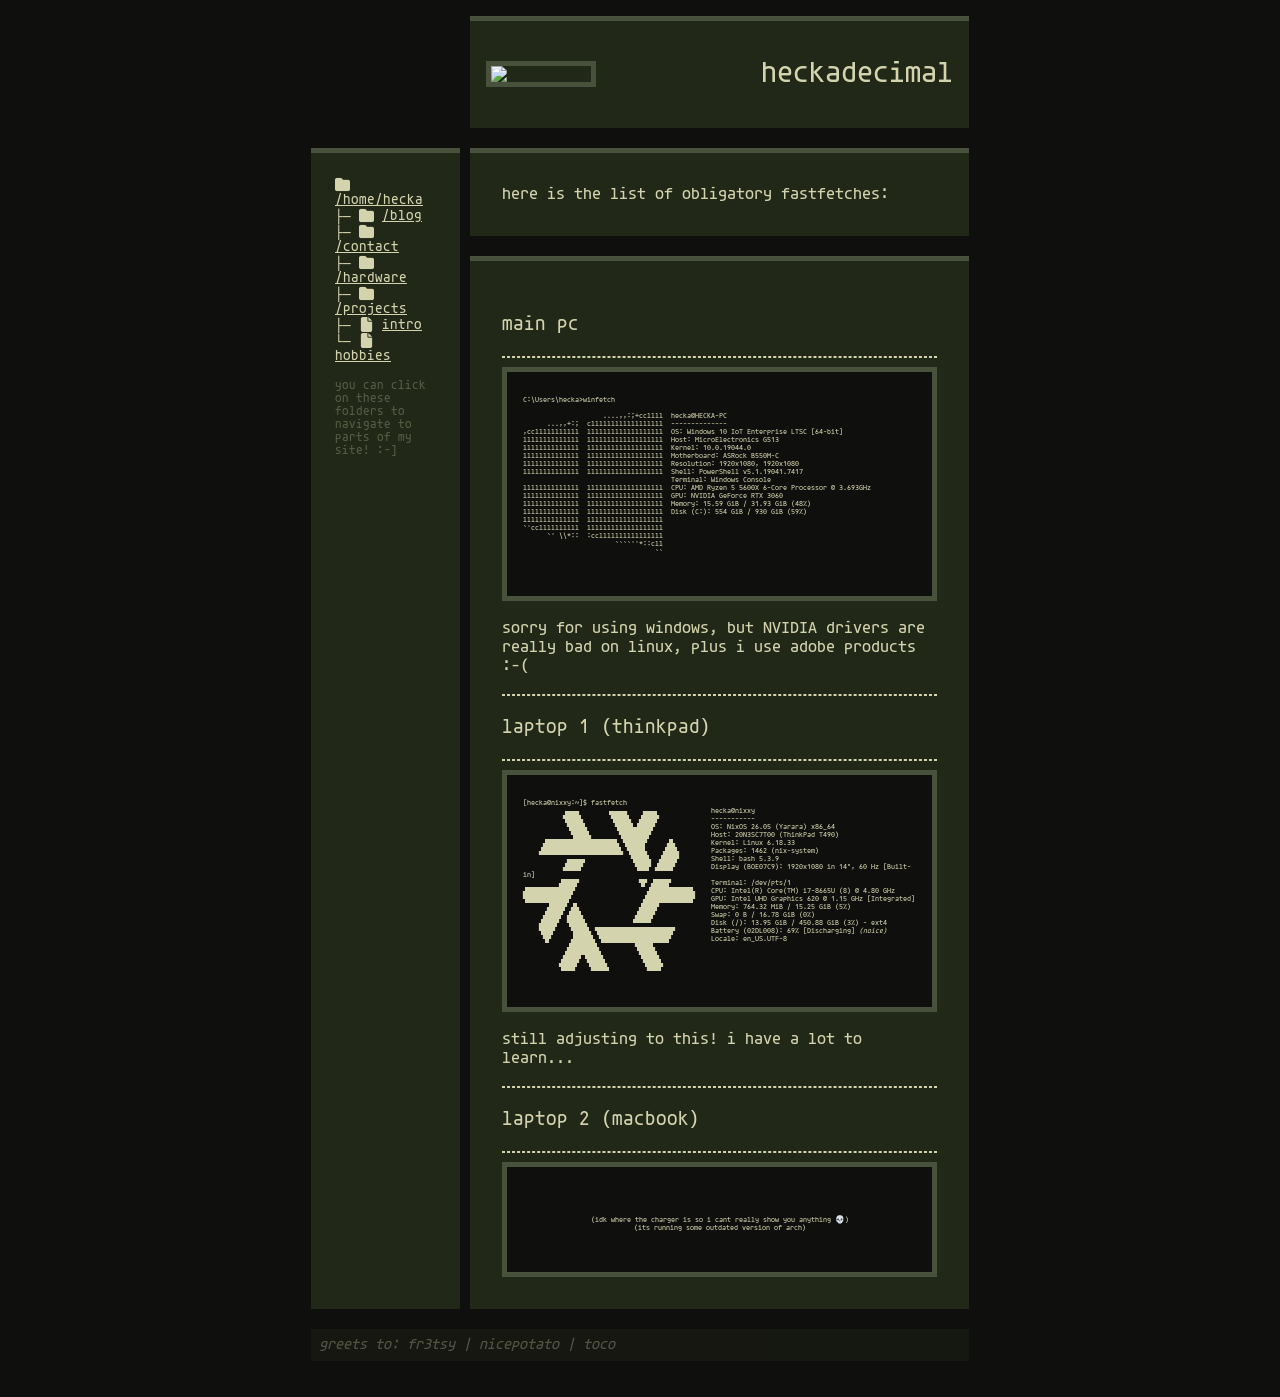
==== hardware/index.html @ edc3c93d "small patches" ====
<!DOCTYPE html>
<html lang="en">
<head>
    <meta charset="UTF-8">
    <meta name="viewport" content="width=device-width, initial-scale=1.0">
    <link rel="stylesheet" href="/style.css">
    <title>heckle hellhole</title>
</head>
<body>
    <div class="container">

        <div class="box titlebar">
            
            <img class="box" src="/img/pfp.jpg" width="100px">
            <h1>heckadecimal</h1>
        </div>
        

        <div class="sidebar box" scrolling="no">
            <iframe src="/other/file-sys.html"></iframe>
        </div>
        
        <div class="main box box1">here is the list of obligatory fastfetches:</div>

        <div class="main box box2">
            
            <h3>main pc</h3>
            <hr>
            <div class="code" id="main">
C:\Users\hecka>winfetch

                    ....,,:;+ccllll  hecka@HECKA-PC
      ...,,+:;  cllllllllllllllllll  --------------
,cclllllllllll  lllllllllllllllllll  OS: Windows 10 IoT Enterprise LTSC [64-bit]
llllllllllllll  lllllllllllllllllll  Host: MicroElectronics G513
llllllllllllll  lllllllllllllllllll  Kernel: 10.0.19044.0
llllllllllllll  lllllllllllllllllll  Motherboard: ASRock B550M-C
llllllllllllll  lllllllllllllllllll  Resolution: 1920x1080, 1920x1080
llllllllllllll  lllllllllllllllllll  Shell: PowerShell v5.1.19041.7417
                                     Terminal: Windows Console
llllllllllllll  lllllllllllllllllll  CPU: AMD Ryzen 5 5600X 6-Core Processor @ 3.693GHz
llllllllllllll  lllllllllllllllllll  GPU: NVIDIA GeForce RTX 3060
llllllllllllll  lllllllllllllllllll  Memory: 15.59 GiB / 31.93 GiB (48%)
llllllllllllll  lllllllllllllllllll  Disk (C:): 554 GiB / 930 GiB (59%)
llllllllllllll  lllllllllllllllllll  
`'ccllllllllll  lllllllllllllllllll  
      `' \\*::  :ccllllllllllllllll  
                       ````''*::cll  
                                 ``  
  
                            
            </div>
            <p>sorry for using windows, but NVIDIA drivers are really bad on linux, plus i use adobe products :-(</p>
            <hr>
            <h3>laptop 1 (thinkpad)</h3>
            <hr>
            <div class="code" id="think">
[hecka@nixxy:~]$ fastfetch
          ▗▄▄▄       ▗▄▄▄▄    ▄▄▄▖             hecka@nixxy
          ▜███▙       ▜███▙  ▟███▛             -----------
           ▜███▙       ▜███▙▟███▛              OS: NixOS 26.05 (Yarara) x86_64
            ▜███▙       ▜██████▛               Host: 20N3SC7T00 (ThinkPad T490)
     ▟█████████████████▙ ▜████▛     ▟▙         Kernel: Linux 6.18.33
    ▟███████████████████▙ ▜███▙    ▟██▙        Packages: 1462 (nix-system)
           ▄▄▄▄▖           ▜███▙  ▟███▛        Shell: bash 5.3.9
          ▟███▛             ▜██▛ ▟███▛         Display (BOE07C9): 1920x1080 in 14", 60 Hz [Built-in]
         ▟███▛               ▜▛ ▟███▛          Terminal: /dev/pts/1
▟███████████▛                  ▟██████████▙    CPU: Intel(R) Core(TM) i7-8665U (8) @ 4.80 GHz
▜██████████▛                  ▟███████████▛    GPU: Intel UHD Graphics 620 @ 1.15 GHz [Integrated]
      ▟███▛ ▟▙               ▟███▛             Memory: 764.32 MiB / 15.25 GiB (5%)
     ▟███▛ ▟██▙             ▟███▛              Swap: 0 B / 16.78 GiB (0%)
    ▟███▛  ▜███▙           ▝▀▀▀▀               Disk (/): 13.95 GiB / 450.88 GiB (3%) - ext4
    ▜██▛    ▜███▙ ▜██████████████████▛         Battery (02DL008): 69% [Discharging] <i>(noice)</i>
     ▜▛     ▟████▙ ▜████████████████▛          Locale: en_US.UTF-8
           ▟██████▙         ▜███▙              
          ▟███▛▜███▙         ▜███▙             
         ▟███▛  ▜███▙         ▜███▙
         ▝▀▀▀    ▀▀▀▀▘         ▀▀▀▘

            </div>
            <p>still adjusting to this! i have a lot to learn...</p>
            <hr>
            <h3>laptop 2 (macbook)</h3>
            <hr>
            <div class="code center" id="mac">



(idk where the charger is so i cant really show you anything 💀)
(its running some outdated version of arch)


            </div>
            
        </div>
        
        
            

        <div class="footer">
            <i>greets to: fr3tsy | nicepotato | toco </i>
        </div>

        <div id="buttonrow">
            <!-- this will be for 88x31 buttons -->
        </div>
        
    </div>
</body>
</html>
---- style.css ----
:root {
    --bg: #0F0F0D;
    --fg: #48513C;
    --fg2: #222818;
    --text: #D3D3AD;
}

@font-face {
    font-family: Krypton;
    src: url(fonts/Agave-Regular.ttf);
}

@font-face {
    font-family: Nerd Font;
    src: url(fonts/SymbolsNerdFontMono-Regular.ttf);
}

body { background-color: var(--bg);}

.nerd {font-family: Nerd Font;}

.container {
    
    display: grid;
    grid-template-columns: auto 12% 40% auto;

    
    grid-template-areas: 
    ". . title ."
    ". side box1 ."
    ". side box2 ."
    ". footer footer ."
    ". buttons buttons .";
    

    align-content: center;
    padding: 0.5rem;
    column-gap: 10px;
    row-gap: 20px;
}

iframe {
    height: 100%; 
    width: 100%;
    overflow: hidden;
}

.box { 
    border-top: 5px solid var(--fg);
    background-color: var(--fg2);
    padding: 1rem;
}

.titlebar {
    display: grid;
    grid-template-columns: 2fr 1fr;
    column-gap: 10px;
    font-size: 1.25vw;
    grid-area: title;
    align-items: center;
}


.sidebar {
    grid-area: side;
    font-size: 1vw; 
}


.box1 {
    grid-area: box1;
}

.box2 {
    grid-area: box2;
}



#buttonrow {
    grid-area: buttons;
}

.code {
    border: 5px solid var(--fg);
    background-color: var(--bg);
    white-space-collapse: preserve;
    font-size: 0.6vw;
    padding: 1rem;
}

.footer {
    grid-area: footer;
    padding: 0.5rem;
    background-color: var(--fg2);
    opacity: 0.35;
}

iframe {
    border: 0;
}

.main{
    padding: 2rem;
    font-size: 18px;
}

@media screen and (max-width: 900px){
    .container {
        grid-template-columns: 100%;
        align-content: center;
        grid-template-areas: 
        "title"
        "side"
        "box1"
        "box2"
        "box3"
        "box4"
        "footer"
        "buttons";
    }

    .titlebar {
        font-size: 3vw;
    }

    .sidebar {
        font-size: 15px;
    }

    .code {
        font-size: 10px;
    }

    iframe {
        height: 30ch;
        width: 100%;
    }
}

.h {
    font-size: 20px;
}

.folder {
    background-color: transparent;
    color: var(--text);
    border: 0;
    font-size: 15px;
    padding: 0;
    opacity: 0;
    position: absolute;
    left: -100vw;
    
    /* hacky hacky*/
}

.folder ~ label:hover{
    cursor: pointer;
    user-select: none;
}

.folder:checked ~ .subitem{
    display:flex;
}

.spacer {
    visibility: hidden;
}

.subitem {
    display: none;
}

.subitem > span {
    margin-left: 2.5ch;
}

.context {
    text-decoration: underline;
    cursor: help;
}

p, h1, h2, h3, div, a, ul{
    font-family: Krypton;
    font-weight: normal;
    color: var(--text)
}

hr {
    border-color: var(--text);
    border-style: dashed;
}

.box > img {
    padding: 0;
    border: 5px solid var(--fg);
}

.center {
    align-self: center;
    text-align: center;
}
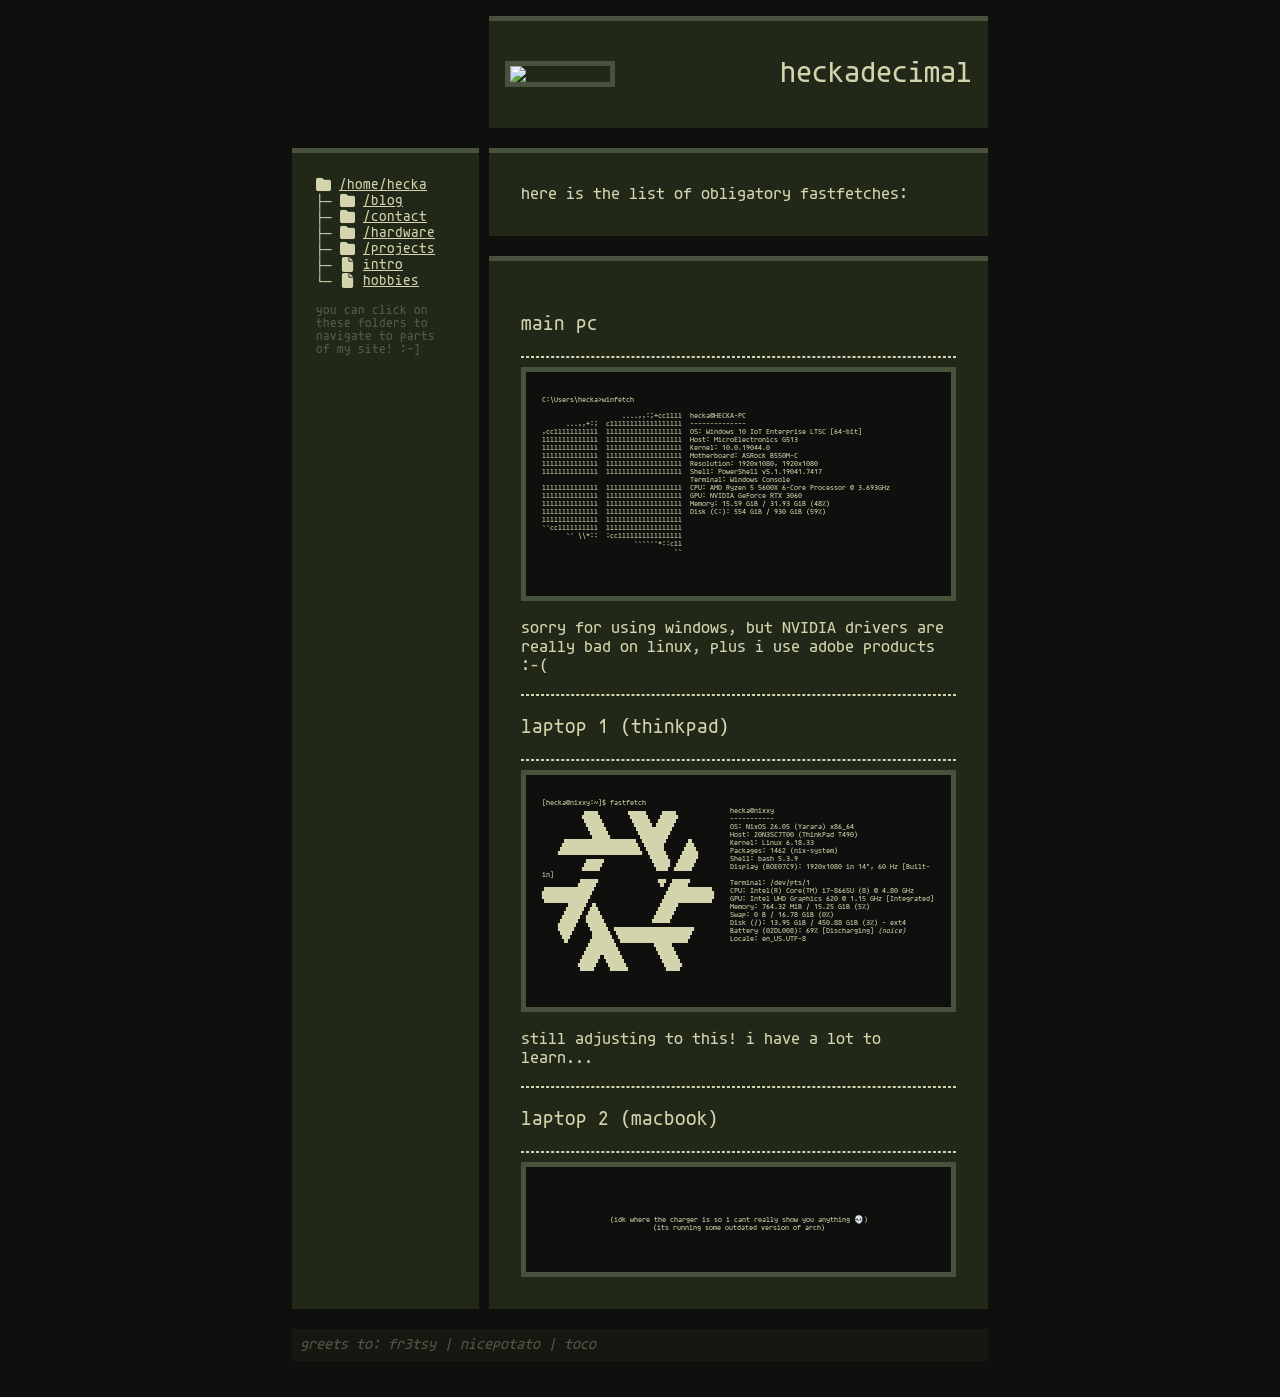
==== commit 5c100d1c: "fix embed again again hopefully" ====
--- a/hardware/index.html
+++ b/hardware/index.html
@@ -4,14 +4,22 @@
     <meta charset="UTF-8">
     <meta name="viewport" content="width=device-width, initial-scale=1.0">
     <link rel="stylesheet" href="/style.css">
-    <title>heckle hellhole</title>
+    <title>heckadecimal - hardware</title>
+
+    <meta content="heckadecimal - hardware" property="og:title"/>
+    <meta content="my hardware specs" property="og:description"/>
+    <meta content="https://helladecimal.github.io/hardware" property="og:url"/>
+    <meta content="https://helladecimal.github.io/img/embed.png" property="og:image"/>
+    <meta property="og:image:width" content="1200"/>
+    <meta property="og:image:height" content="630"/>
+    <meta content="#48513C" data-react-helmet="true" name="theme-color"/>
 </head>
 <body>
     <div class="container">
 
         <div class="box titlebar">
             
-            <img class="box" src="/img/pfp.jpg" width="100px">
+            <img class="box" src="/img/pfp.jpg" width="100px" id="pfp">
             <h1>heckadecimal</h1>
         </div>
         
@@ -20,9 +28,13 @@
             <iframe src="/other/file-sys.html"></iframe>
         </div>
         
-        <div class="main box box1">here is the list of obligatory fastfetches:</div>
+        <div class="content">
 
-        <div class="main box box2">
+        
+
+        <div class="main box">here is the list of obligatory fastfetches:</div>
+
+        <div class="main box">
             
             <h3>main pc</h3>
             <hr>
@@ -93,7 +105,8 @@
             </div>
             
         </div>
-        
+
+        </div>
         
             
 
--- a/style.css
+++ b/style.css
@@ -22,13 +22,12 @@
 .container {
     
     display: grid;
-    grid-template-columns: auto 12% 40% auto;
+    grid-template-columns: auto 15% 40% auto;
 
     
     grid-template-areas: 
     ". . title ."
-    ". side box1 ."
-    ". side box2 ."
+    ". side main ."
     ". footer footer ."
     ". buttons buttons .";
     
@@ -66,7 +65,13 @@
     font-size: 1vw; 
 }
 
-
+.content {
+    grid-area: main;
+    display: grid;
+    row-gap: 20px;
+}
+
+/*
 .box1 {
     grid-area: box1;
 }
@@ -74,11 +79,28 @@
 .box2 {
     grid-area: box2;
 }
-
+*/
 
 
 #buttonrow {
     grid-area: buttons;
+}
+
+img:not(#pfp) {
+    border: 10px solid var(--bg);
+    box-sizing: border-box;
+    width: 100%;
+    height: auto;
+    background-color: var(--bg);
+    object-fit: contain;
+    margin-bottom: 1ch;
+}
+
+.gallery {
+    display: grid;
+    align-items: center;
+    column-gap: 5%;
+    grid-template-columns: 1fr 1fr;
 }
 
 .code {
@@ -112,10 +134,7 @@
         grid-template-areas: 
         "title"
         "side"
-        "box1"
-        "box2"
-        "box3"
-        "box4"
+        "main"
         "footer"
         "buttons";
     }
@@ -190,6 +209,10 @@
 hr {
     border-color: var(--text);
     border-style: dashed;
+
+    &.mini{
+        width: 80%;
+    }
 }
 
 .box > img {
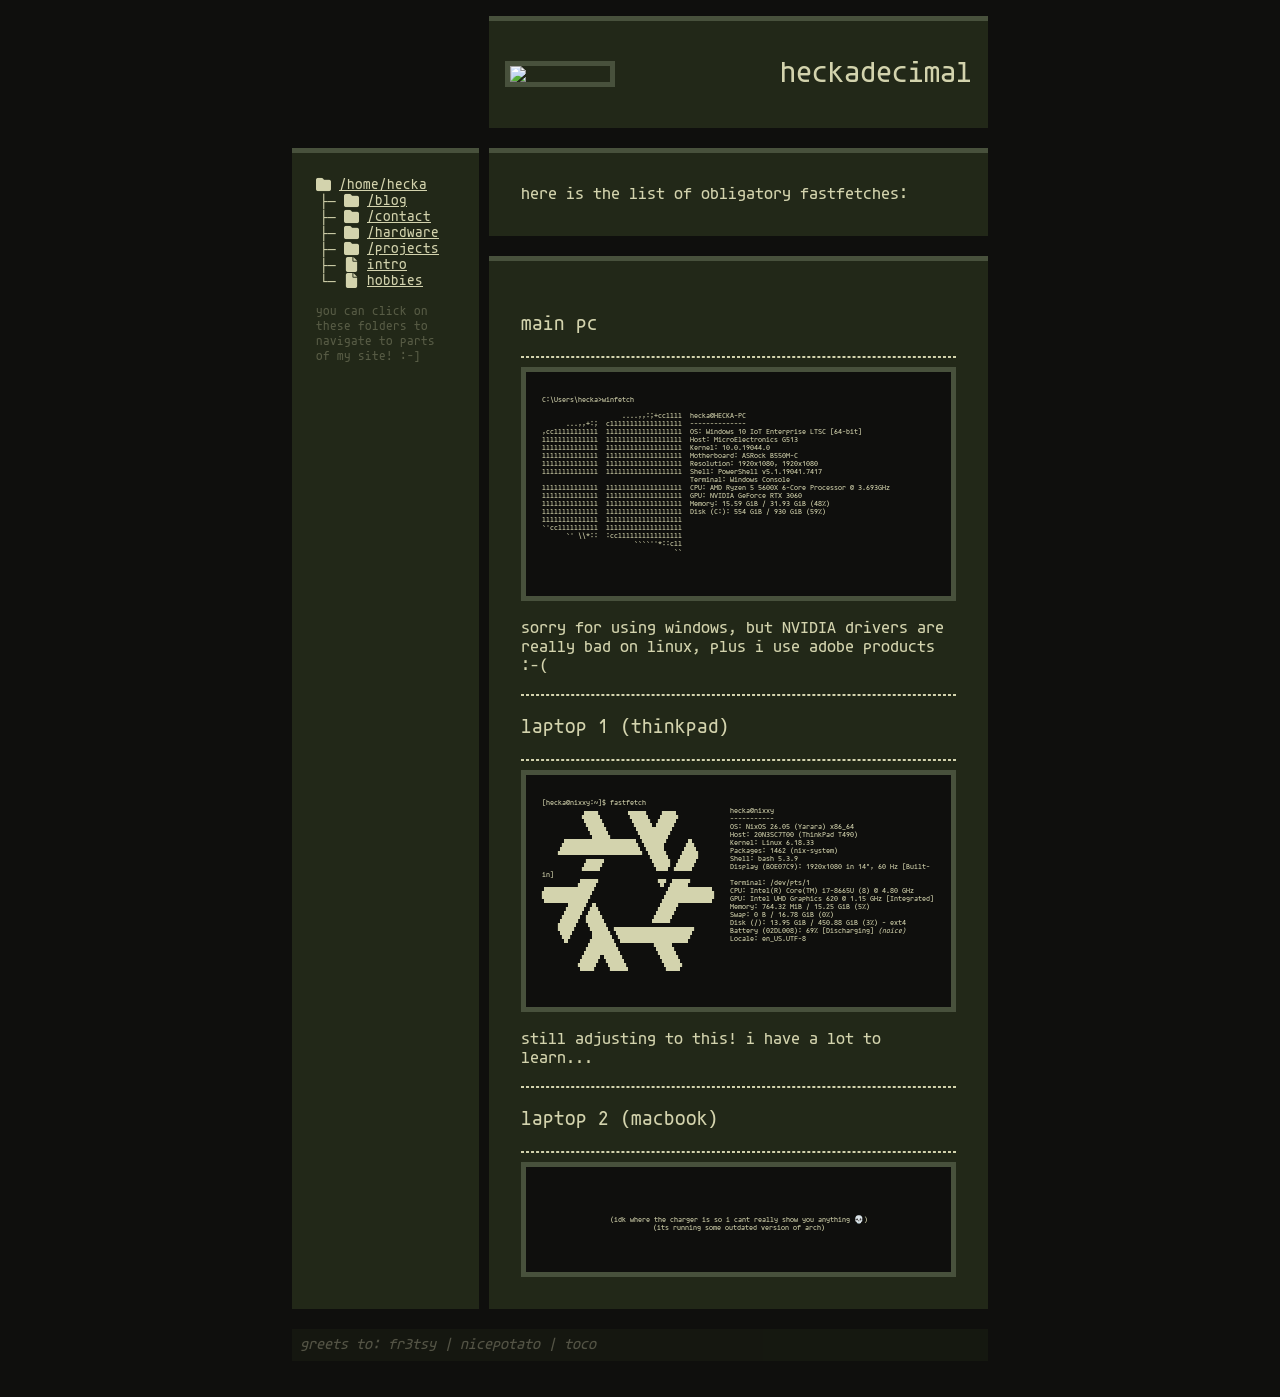
==== commit 61895233: "Add dynamic sidebar scaling / patch up test stuff with file system" ====
--- a/hardware/index.html
+++ b/hardware/index.html
@@ -25,7 +25,8 @@
         
 
         <div class="sidebar box" scrolling="no">
-            <iframe src="/other/file-sys.html"></iframe>
+            <iframe id="bar-frame" src="/other/file-sys.html"></iframe>
+            <script src="/js/sidebar.js"></script>
         </div>
         
         <div class="content">
--- a/style.css
+++ b/style.css
@@ -162,37 +162,53 @@
 }
 
 .folder {
+
     background-color: transparent;
     color: var(--text);
+    /*
     border: 0;
     font-size: 15px;
     padding: 0;
     opacity: 0;
     position: absolute;
     left: -100vw;
-    
+    */
     /* hacky hacky*/
 }
 
-.folder ~ label:hover{
+.folder > div{
+    padding-left: .5ch;
+    
+}
+
+.folder > .folder > div{
+    padding-left: 2.5ch;
+    
+}
+
+.pipe{
+    position: absolute;
+    padding-left: 0ch;
+}
+
+
+.fold-icon:hover{
     cursor: pointer;
     user-select: none;
 }
 
-.folder:checked ~ .subitem{
-    display:flex;
-}
 
 .spacer {
     visibility: hidden;
 }
 
-.subitem {
-    display: none;
-}
-
-.subitem > span {
-    margin-left: 2.5ch;
+/*.subitem {
+    display: in;
+}*/
+
+
+.pipe {
+    position: relative;
 }
 
 .context {
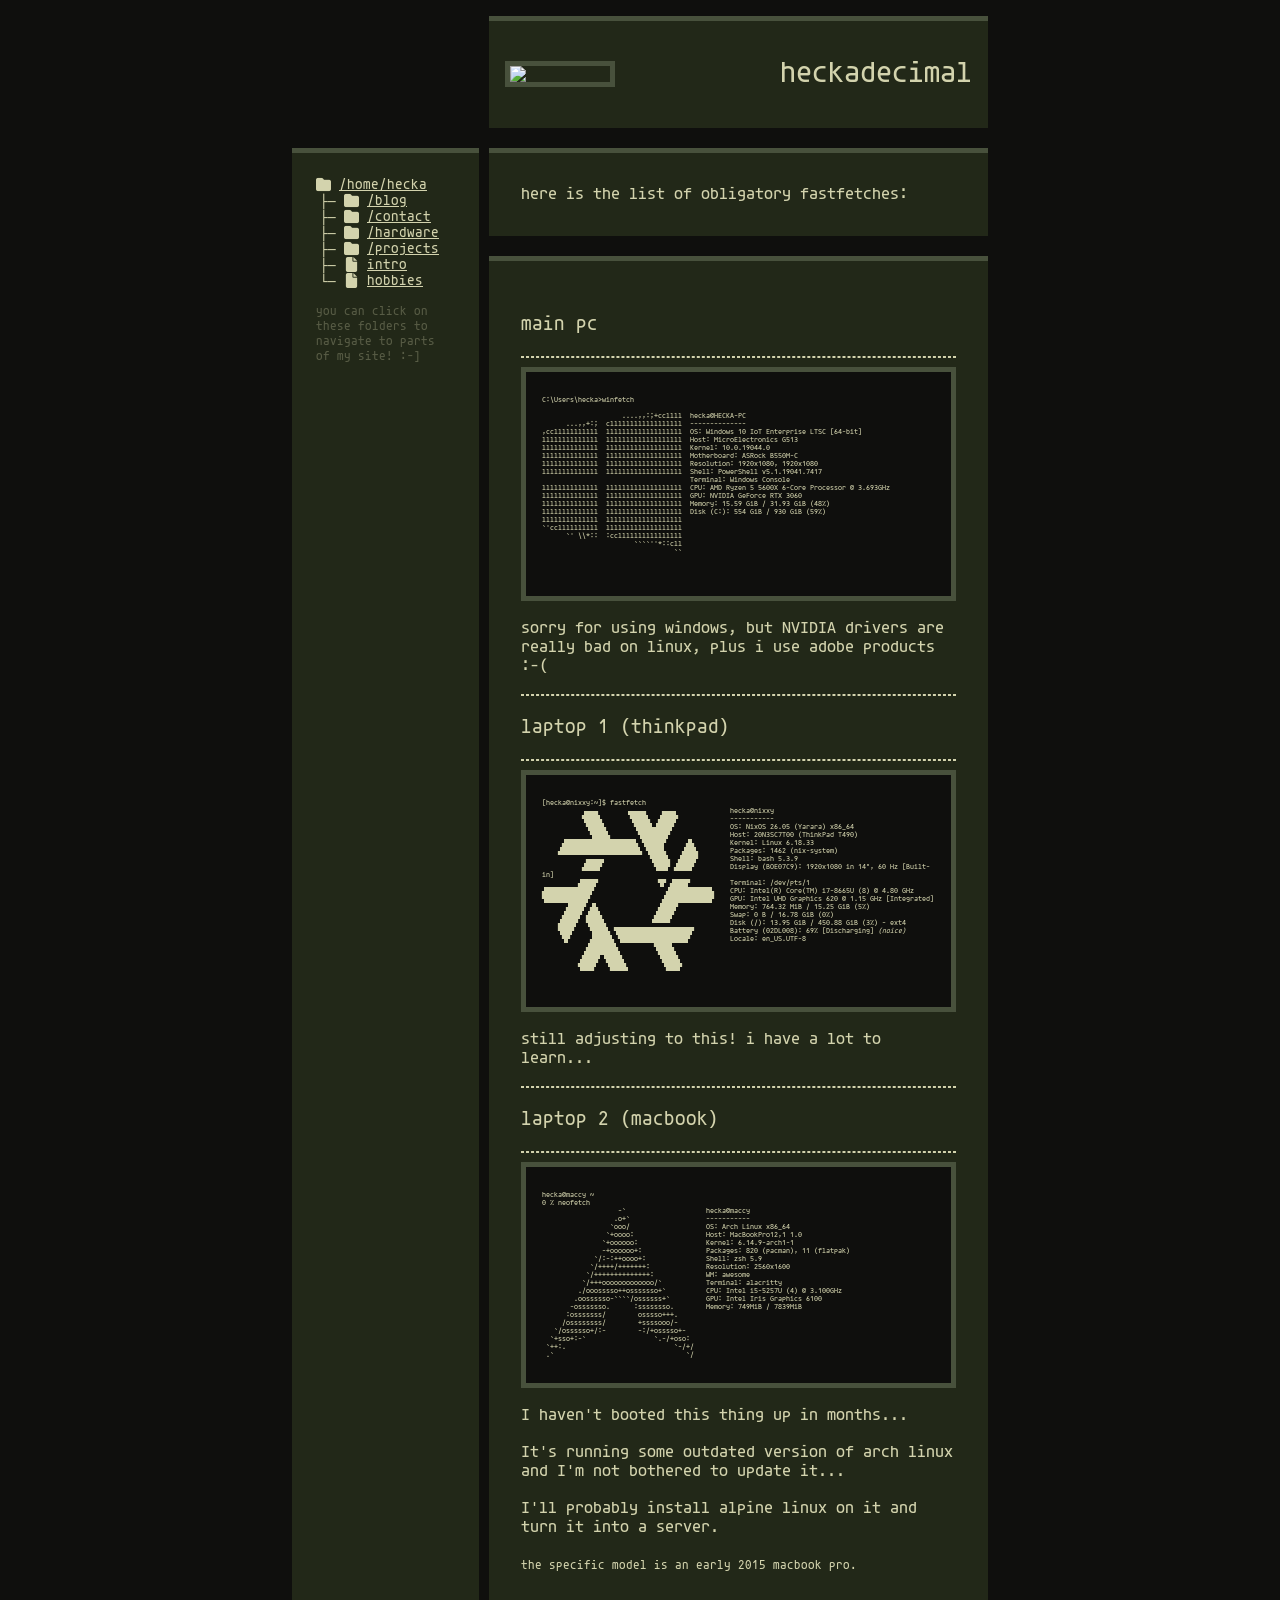
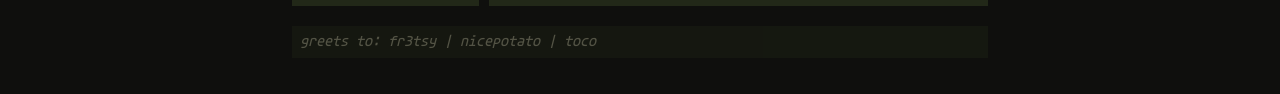
==== commit f7692348: "update hardware page to include my macbook + update header on main page for it" ====
--- a/hardware/index.html
+++ b/hardware/index.html
@@ -95,15 +95,33 @@
             <hr>
             <h3>laptop 2 (macbook)</h3>
             <hr>
-            <div class="code center" id="mac">
-
-
-
-(idk where the charger is so i cant really show you anything 💀)
-(its running some outdated version of arch)
-
-
+            <div class="code" id="mac">
+hecka@maccy ~
+0 % neofetch
+                   -`                    hecka@maccy
+                  .o+`                   -----------
+                 `ooo/                   OS: Arch Linux x86_64
+                `+oooo:                  Host: MacBookPro12,1 1.0
+               `+oooooo:                 Kernel: 6.14.9-arch1-1
+               -+oooooo+:                Packages: 820 (pacman), 11 (flatpak)
+             `/:-:++oooo+:               Shell: zsh 5.9
+            `/++++/+++++++:              Resolution: 2560x1600
+           `/++++++++++++++:             WM: awesome
+          `/+++ooooooooooooo/`           Terminal: alacritty
+         ./ooosssso++osssssso+`          CPU: Intel i5-5257U (4) @ 3.100GHz
+        .oossssso-````/ossssss+`         GPU: Intel Iris Graphics 6100
+       -osssssso.      :ssssssso.        Memory: 749MiB / 7839MiB
+      :osssssss/        osssso+++.       
+     /ossssssss/        +ssssooo/-       
+   `/ossssso+/:-        -:/+osssso+-     
+  `+sso+:-`                 `.-/+oso:
+ `++:.                           `-/+/
+ .`                                 `/
             </div>
+            <p>I haven't booted this thing up in months...</p>
+            <p>It's running some outdated version of arch linux and I'm not bothered to update it...</p>
+            <p>I'll probably install alpine linux on it and turn it into a server.</p>
+            <span style="font-size: small;">the specific model is an early 2015 macbook pro.</span>
             
         </div>
 
--- a/style.css
+++ b/style.css
@@ -57,6 +57,19 @@
     font-size: 1.25vw;
     grid-area: title;
     align-items: center;
+}
+
+.title-box {
+    padding-top: -5px;
+    padding-bottom: -5px;
+    display: flex;
+    align-items: center;
+    justify-content: space-between;
+}
+
+.note {
+    font-size: small;
+    opacity: 0.8;
 }
 
 
@@ -197,7 +210,6 @@
     user-select: none;
 }
 
-
 .spacer {
     visibility: hidden;
 }
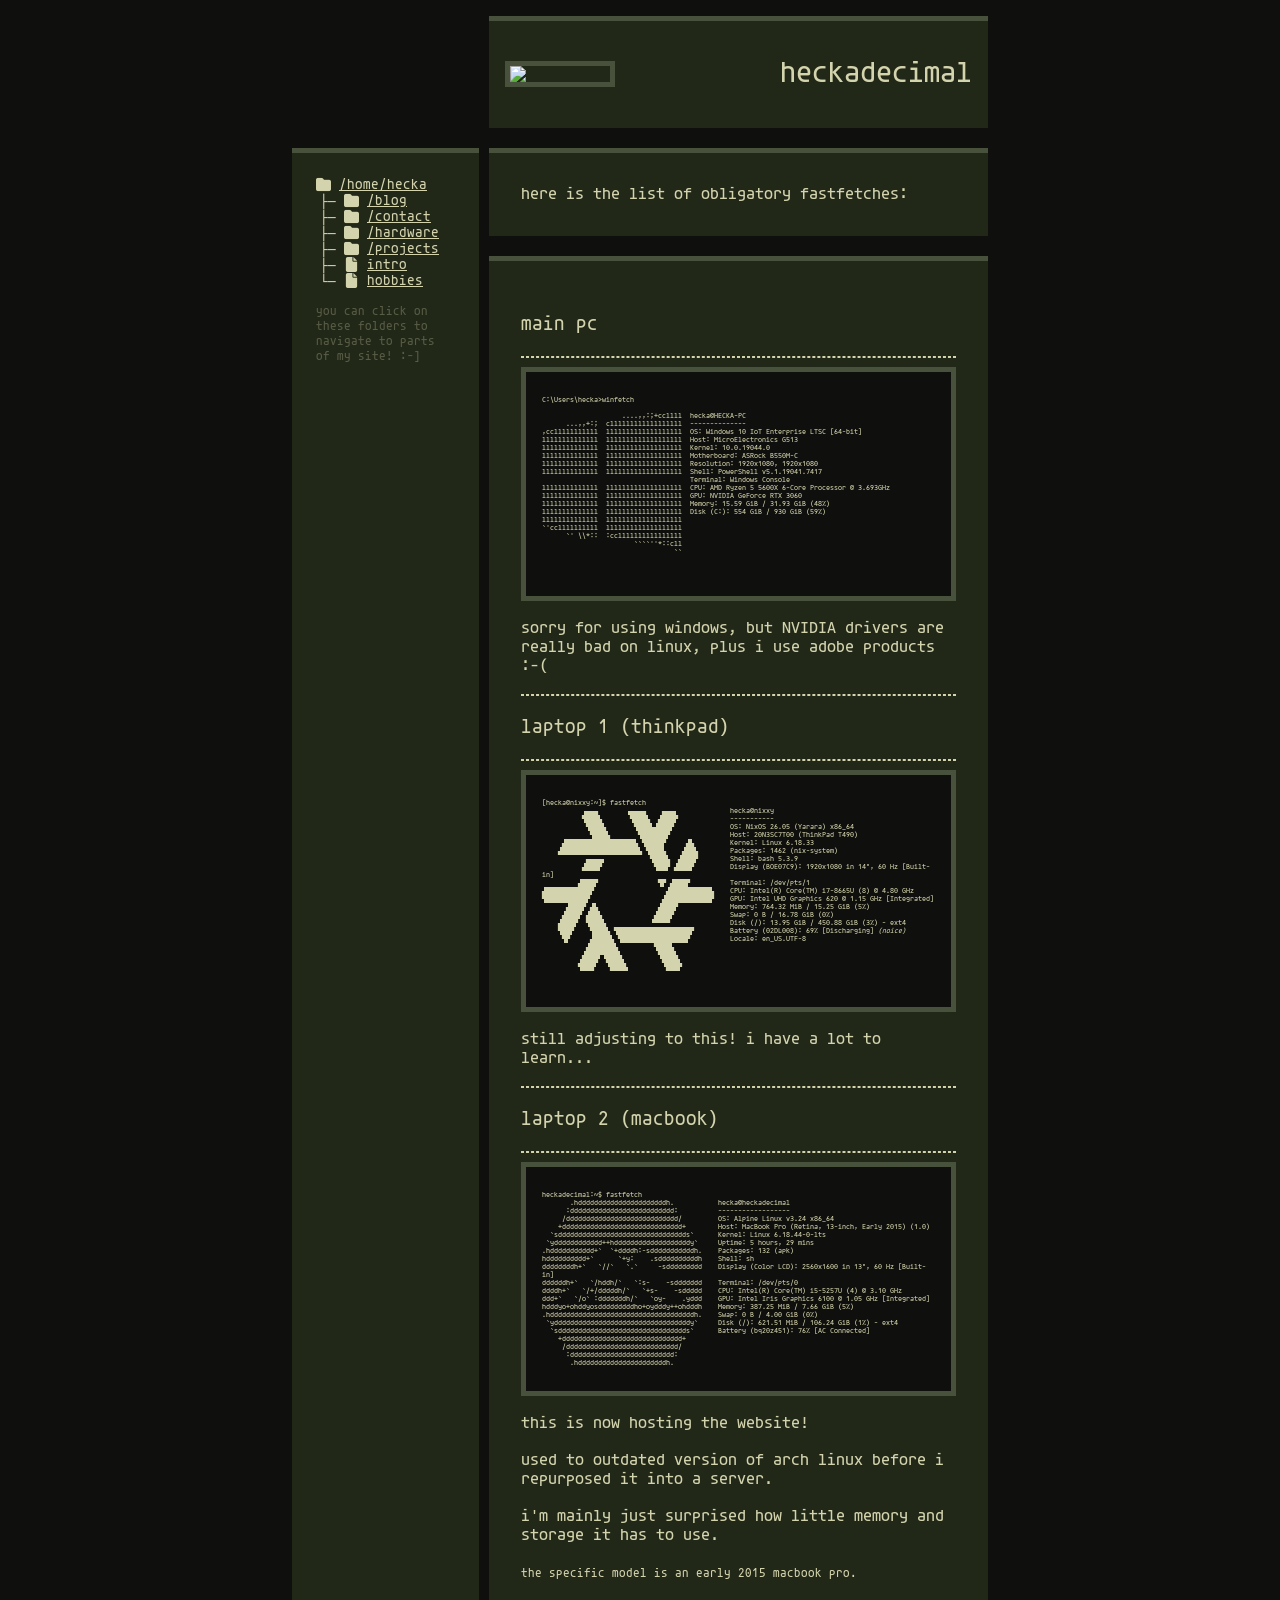
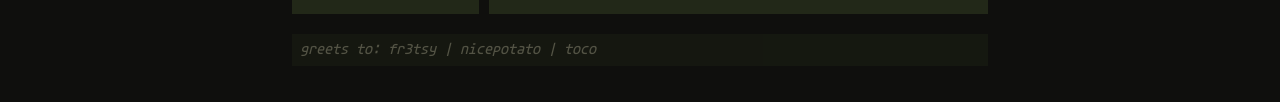
==== commit 64d4433c: "update macbook section of hardware page" ====
--- a/hardware/index.html
+++ b/hardware/index.html
@@ -96,31 +96,31 @@
             <h3>laptop 2 (macbook)</h3>
             <hr>
             <div class="code" id="mac">
-hecka@maccy ~
-0 % neofetch
-                   -`                    hecka@maccy
-                  .o+`                   -----------
-                 `ooo/                   OS: Arch Linux x86_64
-                `+oooo:                  Host: MacBookPro12,1 1.0
-               `+oooooo:                 Kernel: 6.14.9-arch1-1
-               -+oooooo+:                Packages: 820 (pacman), 11 (flatpak)
-             `/:-:++oooo+:               Shell: zsh 5.9
-            `/++++/+++++++:              Resolution: 2560x1600
-           `/++++++++++++++:             WM: awesome
-          `/+++ooooooooooooo/`           Terminal: alacritty
-         ./ooosssso++osssssso+`          CPU: Intel i5-5257U (4) @ 3.100GHz
-        .oossssso-````/ossssss+`         GPU: Intel Iris Graphics 6100
-       -osssssso.      :ssssssso.        Memory: 749MiB / 7839MiB
-      :osssssss/        osssso+++.       
-     /ossssssss/        +ssssooo/-       
-   `/ossssso+/:-        -:/+osssso+-     
-  `+sso+:-`                 `.-/+oso:
- `++:.                           `-/+/
- .`                                 `/
-            </div>
-            <p>I haven't booted this thing up in months...</p>
-            <p>It's running some outdated version of arch linux and I'm not bothered to update it...</p>
-            <p>I'll probably install alpine linux on it and turn it into a server.</p>
+heckadecimal:~$ fastfetch
+       .hddddddddddddddddddddddh.           hecka@heckadecimal
+      :dddddddddddddddddddddddddd:          ------------------
+     /dddddddddddddddddddddddddddd/         OS: Alpine Linux v3.24 x86_64
+    +dddddddddddddddddddddddddddddd+        Host: MacBook Pro (Retina, 13-inch, Early 2015) (1.0)
+  `sdddddddddddddddddddddddddddddddds`      Kernel: Linux 6.18.44-0-lts
+ `ydddddddddddd++hdddddddddddddddddddy`     Uptime: 5 hours, 29 mins
+.hddddddddddd+`  `+ddddh:-sdddddddddddh.    Packages: 132 (apk)
+hdddddddddd+`      `+y:    .sddddddddddh    Shell: sh
+ddddddddh+`   `//`   `.`     -sddddddddd    Display (Color LCD): 2560x1600 in 13", 60 Hz [Built-in]
+ddddddh+`   `/hddh/`   `:s-    -sddddddd    Terminal: /dev/pts/0
+ddddh+`   `/+/dddddh/`   `+s-    -sddddd    CPU: Intel(R) Core(TM) i5-5257U (4) @ 3.10 GHz
+ddd+`   `/o` :dddddddh/`   `oy-    .yddd    GPU: Intel Iris Graphics 6100 @ 1.05 GHz [Integrated]
+hdddyo+ohddyosdddddddddho+oydddy++ohdddh    Memory: 387.25 MiB / 7.66 GiB (5%)
+.hddddddddddddddddddddddddddddddddddddh.    Swap: 0 B / 4.00 GiB (0%)
+ `yddddddddddddddddddddddddddddddddddy`     Disk (/): 621.51 MiB / 106.24 GiB (1%) - ext4
+  `sdddddddddddddddddddddddddddddddds`      Battery (bq20z451): 76% [AC Connected]
+    +dddddddddddddddddddddddddddddd+        
+     /dddddddddddddddddddddddddddd/         
+      :dddddddddddddddddddddddddd:
+       .hddddddddddddddddddddddh.
+           </div>
+            <p>this is now hosting the website!</p>
+            <p>used to outdated version of arch linux before i repurposed it into a server.</p>
+            <p>i'm mainly just surprised how little memory and storage it has to use.</p>
             <span style="font-size: small;">the specific model is an early 2015 macbook pro.</span>
             
         </div>
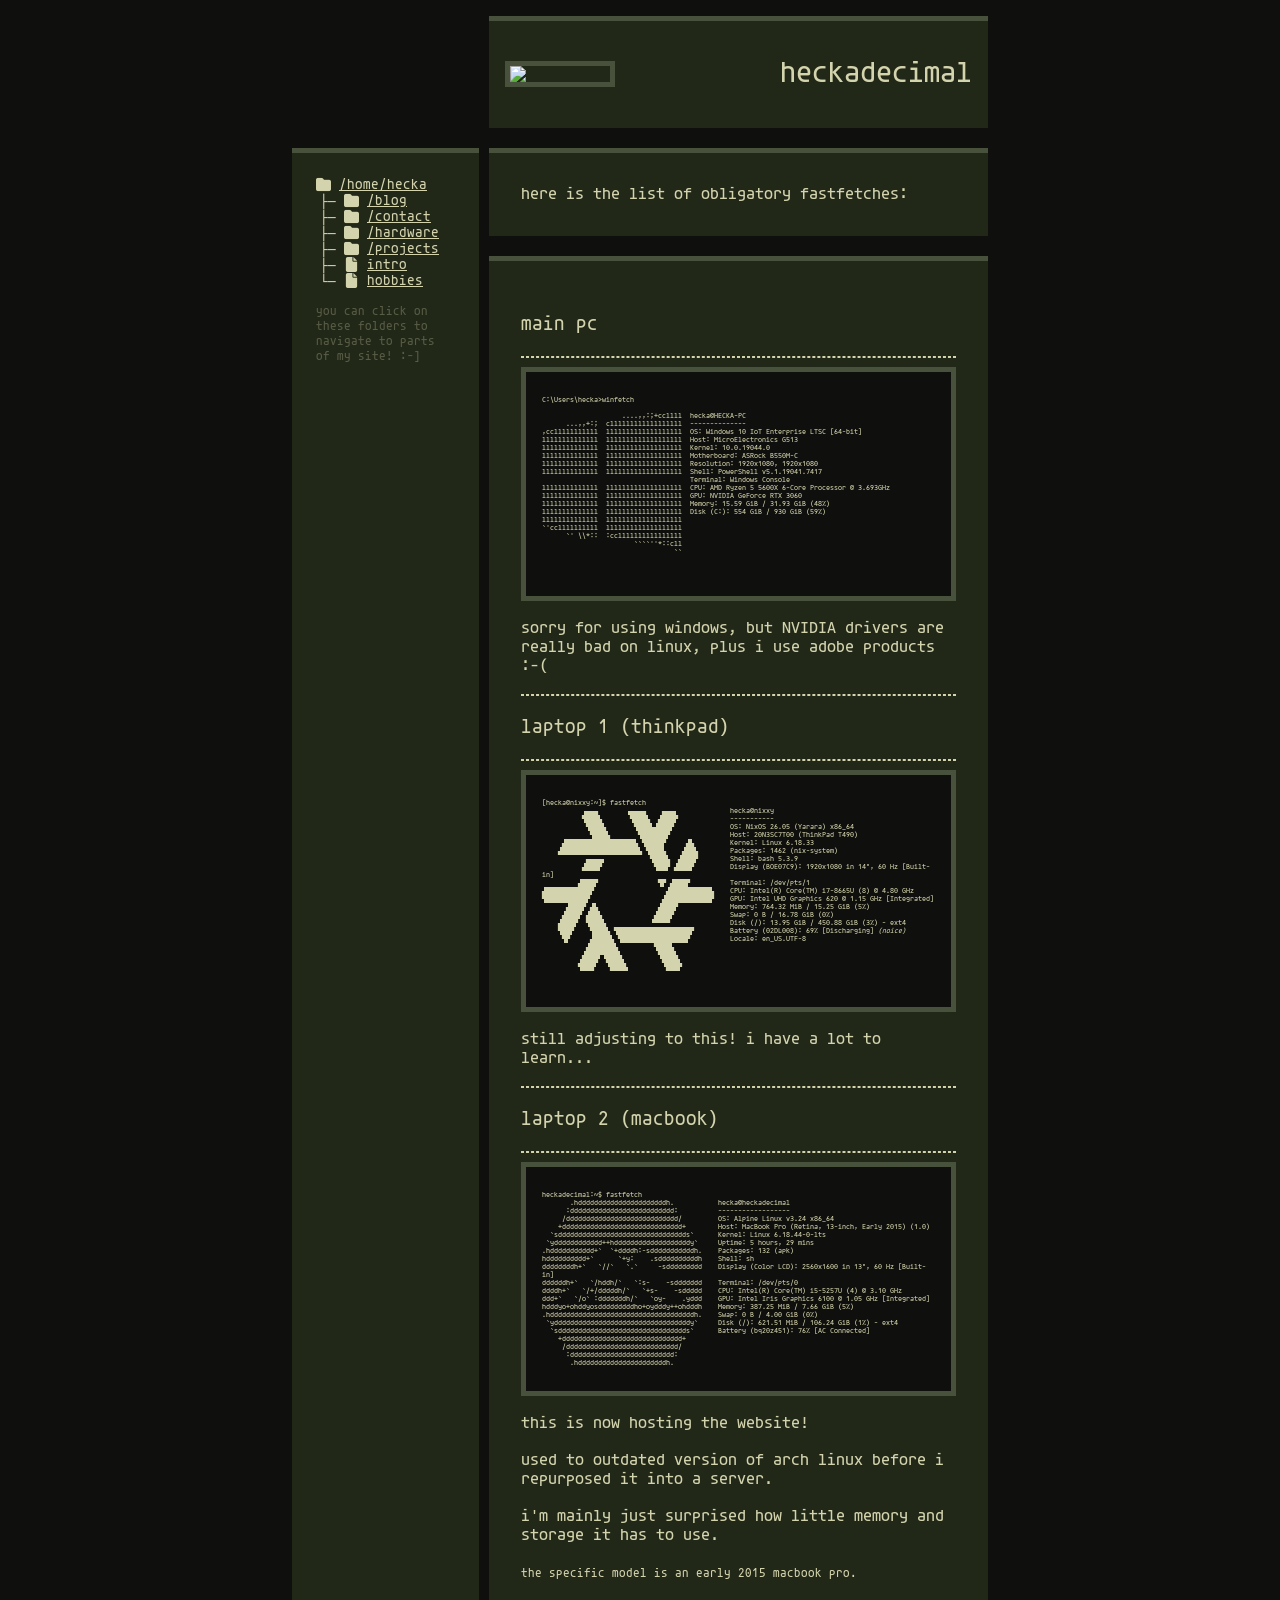
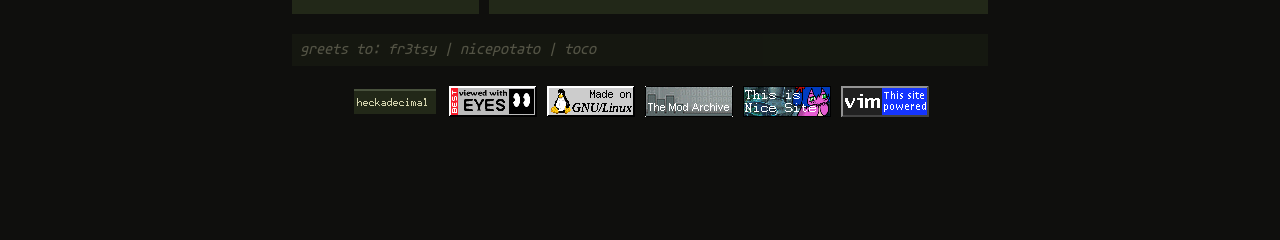
==== commit 97bdfc38: "Add 88x31 buttons" ====
--- a/hardware/index.html
+++ b/hardware/index.html
@@ -134,7 +134,7 @@
         </div>
 
         <div id="buttonrow">
-            <!-- this will be for 88x31 buttons -->
+           <iframe src="/other/buttons.html"></iframe> 
         </div>
         
     </div>
--- a/style.css
+++ b/style.css
@@ -95,17 +95,18 @@
 */
 
 
+
 #buttonrow {
     grid-area: buttons;
-}
-
-img:not(#pfp) {
+    margin: -0.5em;
+}
+
+img:not(#pfp, .buttons) { 
     border: 10px solid var(--bg);
     box-sizing: border-box;
     width: 100%;
-    height: auto;
     background-color: var(--bg);
-    object-fit: contain;
+    object-fit: cover;
     margin-bottom: 1ch;
 }
 
@@ -115,6 +116,26 @@
     column-gap: 5%;
     grid-template-columns: 1fr 1fr;
 }
+
+div.buttons {
+    display: flex;
+    gap: 10px;
+    justify-content: center;
+}
+
+img.buttons {
+    width: 88px;
+    height: 31px;
+
+    image-rendering: pixelated;
+}
+
+
+#hecka {
+   background-color: #0F0F0D;
+}
+
+
 
 .code {
     border: 5px solid var(--fg);
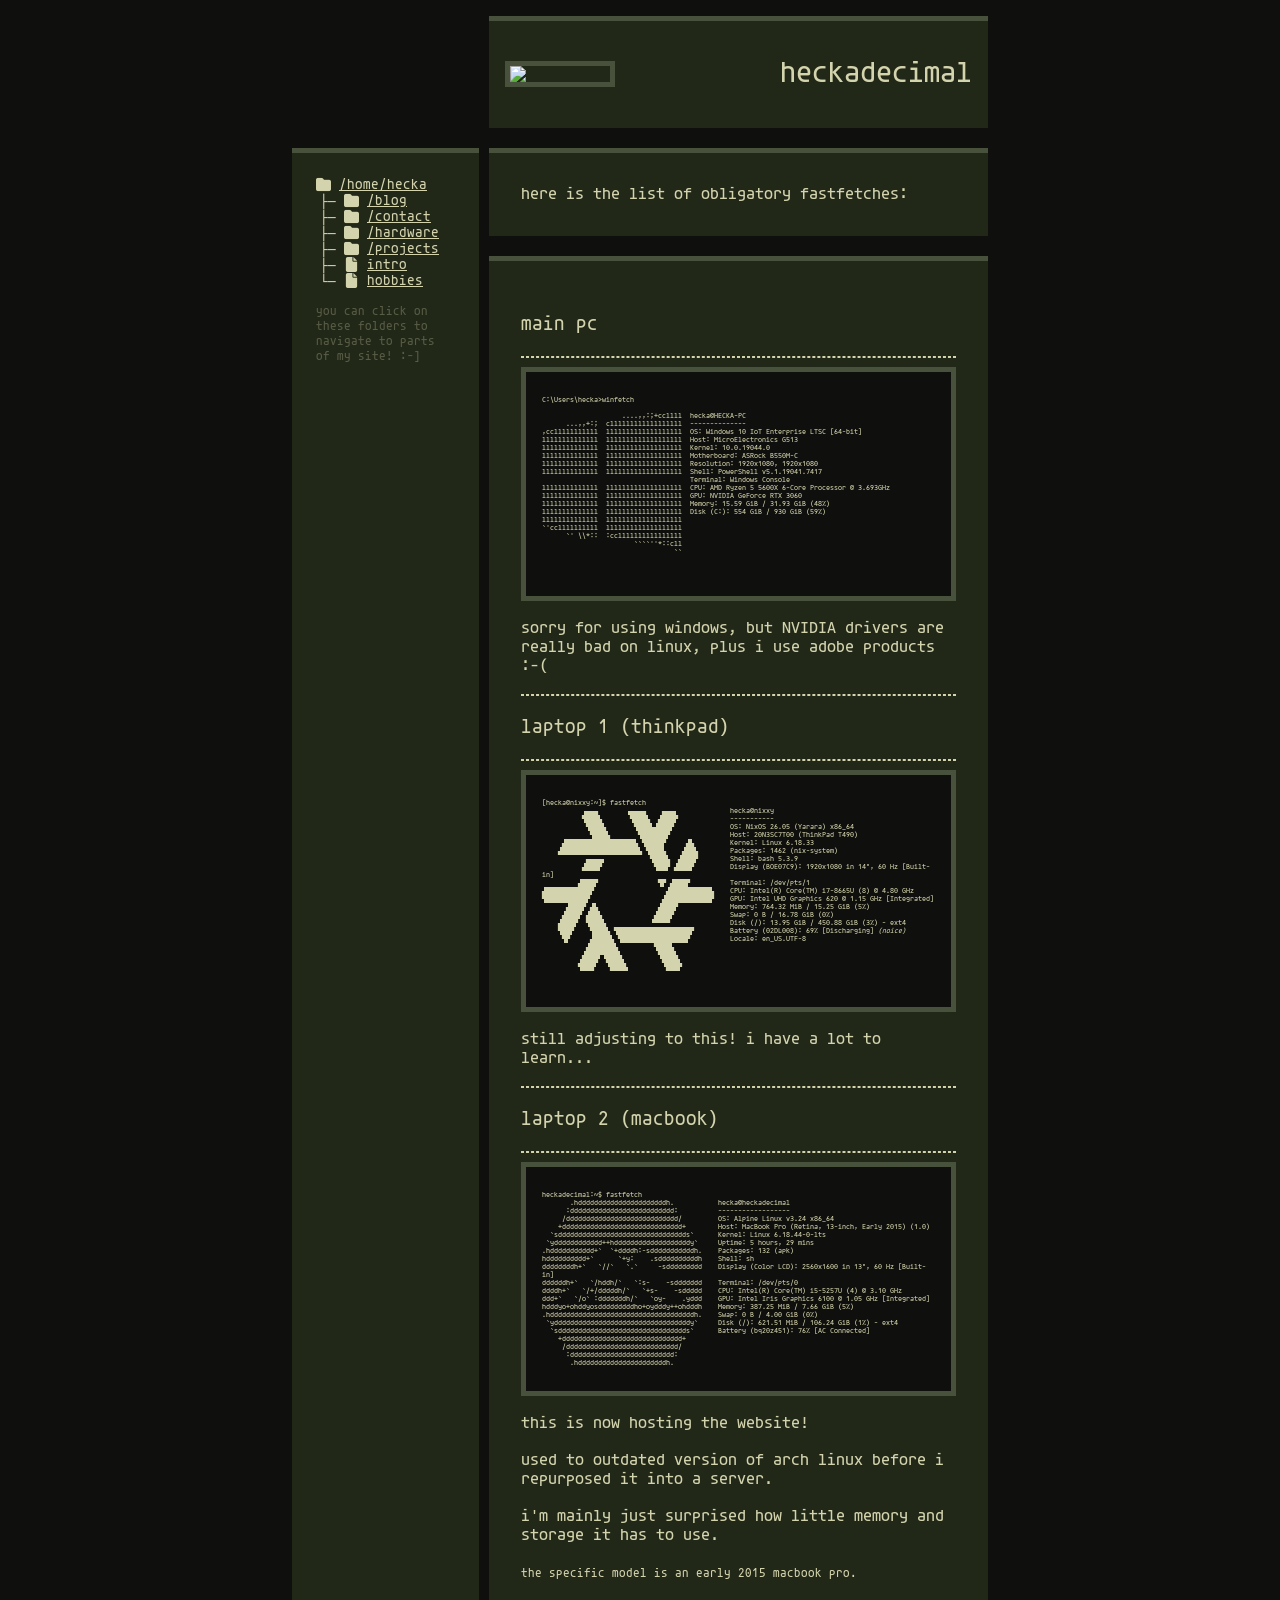
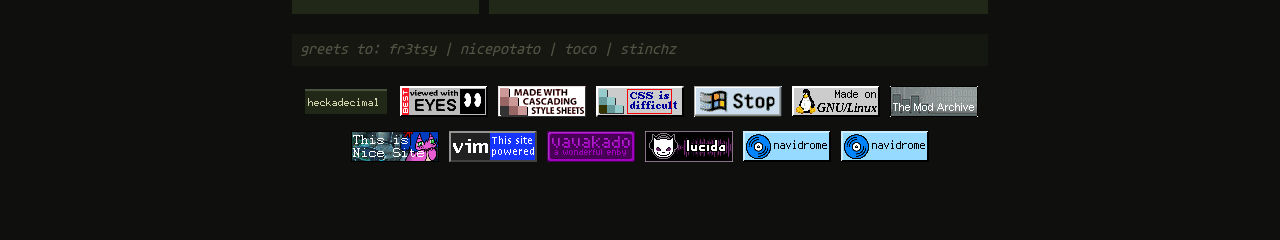
==== commit bcad5726: "add greets script" ====
--- a/hardware/index.html
+++ b/hardware/index.html
@@ -137,6 +137,7 @@
            <iframe src="/other/buttons.html"></iframe> 
         </div>
         
+        <script src="/js/greets.js"></script>
     </div>
 </body>
 </html>
--- a/style.css
+++ b/style.css
@@ -101,7 +101,7 @@
     margin: -0.5em;
 }
 
-img:not(#pfp, .buttons) { 
+img:not(#pfp, img.buttons) { 
     border: 10px solid var(--bg);
     box-sizing: border-box;
     width: 100%;
@@ -121,6 +121,7 @@
     display: flex;
     gap: 10px;
     justify-content: center;
+    flex-wrap: wrap; 
 }
 
 img.buttons {
